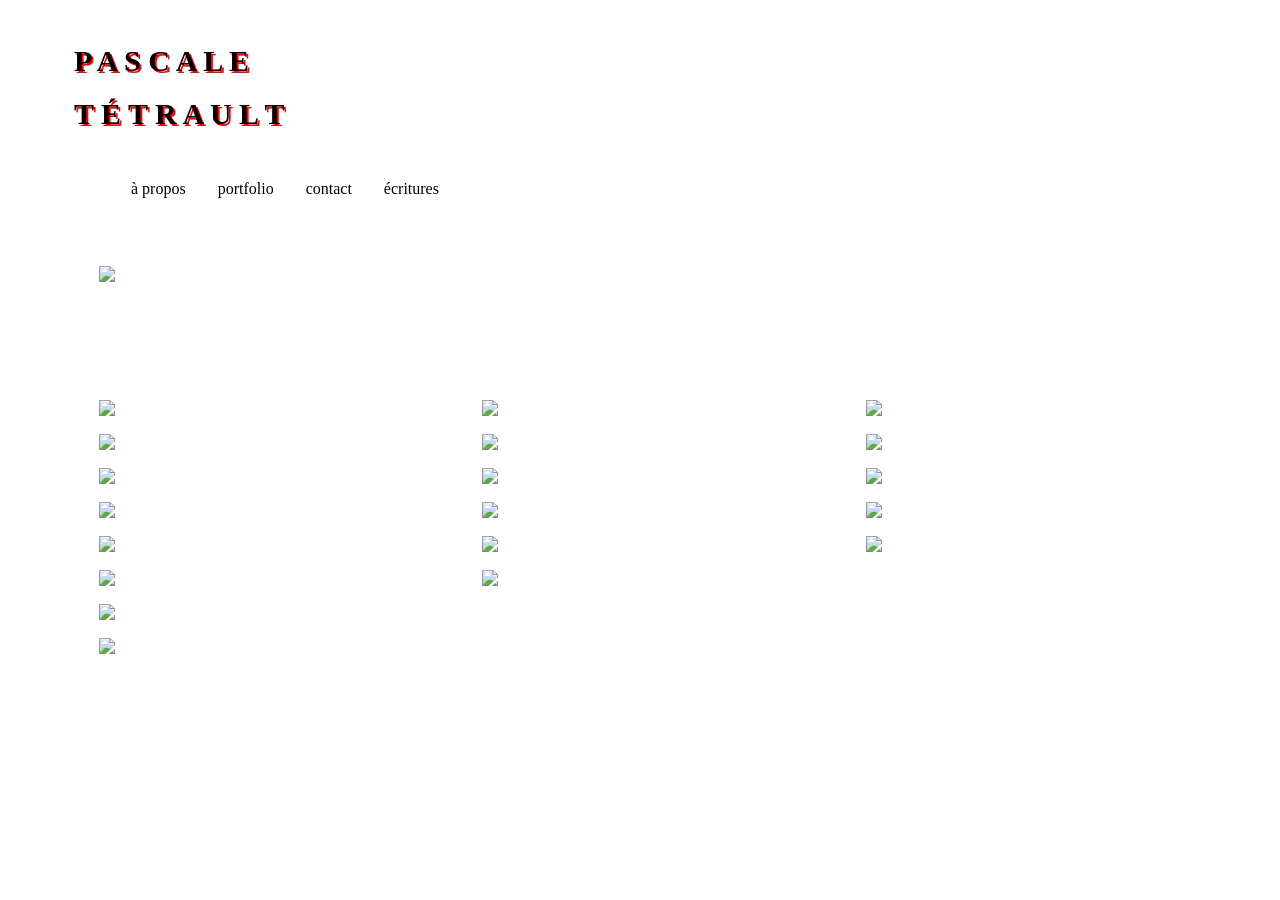
==== index.html @ 0c488554 "Add files via upload" ====
<!DOCTYPE html>
<html lang="en">

<style>
* {
  box-sizing: border-box;
}

body {
  margin: 0;
  font-family: Arial;
}

.header {
  text-align: center;
  padding: 32px;
}

.row {
  display: -ms-flexbox; /* IE10 */
  display: flex;
  -ms-flex-wrap: wrap; /* IE10 */
  flex-wrap: wrap;
  padding: 0 4px;
}

/* Create four equal columns that sits next to each other */
.column {
  -ms-flex: 33%; /* IE10 */
  flex: 33%;
  max-width: 33%;
  padding: 0 40px;
}

.column img {
  margin-top: 8px;
  vertical-align: middle;
  width: 100%;
}
.hide {
  display: none;
}

.myDIV:hover + .hide {
  display: block;
  color: black;
}

/* Responsive layout - makes a two column-layout instead of four columns */
@media screen and (max-width: 800px) {
  .column {
    -ms-flex: 50%;
    flex: 50%;
    max-width: 50%;
  }
}

/* Responsive layout - makes the two columns stack on top of each other instead of next to each other */
@media screen and (max-width: 600px) {
  .column {
    -ms-flex: 100%;
    flex: 100%;
    max-width: 100%;
  }
}


</style>


<!-- <body> -->
  <head>
    <meta charset="utf-8"/>

    <title> Pascale T | Portfolio </title>

    <!-- Latest compiled and minified CSS -->
    <link rel="stylesheet" href="css/bootstrap.min.css">
    <link rel="stylesheet" href="css/bootstrap-theme.min.css">
    <link rel="stylesheet" href="stylesheets/style.css">
    <link type="text/css" rel="stylesheet" href="magicscroll/magicscroll.css"/>
    <script type="text/javascript" src="magicscroll/magicscroll.js"></script>

    <link href="https://fonts.googleapis.com/css?family=Open+Sans" rel="stylesheets">
    <script src="https://ajax.aspnetcdn.com/ajax/jQuery/jquery-3.2.1.min.js"></script>
   <link href='https://fonts.googleapis.com/css?family=Alegreya' rel='stylesheets'>

    <script src="p5.js"></script>
    <script src="p5.min.js"></script>
    <script src="coucou.js"></script>



    <script src="js/jquery.min.js"></script>
<!-- Latest compiled and minified JavaScript -->
    <script src="/js/bootstrap.min.js"></script>
    <script src="script.js"></script>



  </head>


  <div class="container">
    <div class="row">
      <div class="nom col-lg-12 "id = "titre">
        <p>P A S C A L E </p>
        <p>T É T R A U L T</p>
      </div>
    </div>
    <div class="row">
      <ul>
        <div class="topnav-centered" id="navbar">
          <li><a href="ecritures.html"> écritures </a></li>
          <li><a href="contact.html"> contact </a></li>
          <li><a href="p_de_pertes.html"> portfolio </a></li>
          <li><a href="apropos.html"> à propos</a></li>
          <img src="contenu/main_1.png" id="bordures_1">
        </div>
      </ul>
    </div>


    <div class="row">
      <div class="column">


        <p><class="myDIV"><a href="p_de_pertes.html" "target=_blank"><img src="contenu/main/im1.jpg" style="width:100%"></a></p>

        <p><a href="p_de_pertes.html" "target=_blank"><img src="contenu/main/im2.jpg" style="width:100%"></a></p>
        <p><a href="p_regarder_dehors.html" "target=_blank"><img src="contenu/2025/o11_regarder_dehors.jpg" style="width:100%"></a></p>
        <p><a href="p_marcel.html" "target=_blank"><img src="contenu/main/MARCEL_2.png" style="width:100%"></a></p>
        <p><a href="p_marcel.html" "target=_blank"><img src="contenu/2025/arret_4_1.jpg" style="width:100%"></a></p>
        <p><a href="p_marcel.html" "target=_blank"><img src="contenu/2025/arret_1_1.jpg" style="width:100%"></a></p>
        <p><a href="p_marcel.html" "target=_blank"><img src="contenu/2025/arret_2_1.jpg" style="width:100%"></a></p>
        <p><a href="p_ode.html" "target=_blank"><img src="contenu/main/ode_.png" style="width:100%"></a></p>


      </div>

      <div class="column">
        <p><a href="p_de_pertes.html" "target=_blank"><img src="contenu/main/im5.jpg" style="width:100%"></a></p>
        <p><a href="p_marcel.html" "target=_blank"><img src="contenu/2025/poeme_1.jpg" style="width:100%"></a></p>
        <p><a href="p_regarder_dehors.html" "target=_blank"><img src="contenu/2025/o13_regarder_dehors.jpeg" style="width:100%"></a></p>
        <p><a href="p_regarder_dehors.html" "target=_blank"><img src="contenu/2025/o14_regarder_dehors.jpeg" style="width:100%"></a></p>
        <p><a href="p_regarder_dehors.html" "target=_blank"><img src="contenu/2025/o12_regarder_dehors.jpeg" style="width:100%"></a></p>
        <p><a href="p_tourner_les_pages.html" "target=_blank"><img src="contenu/main/tourner.jpg" style="width:100%"></a></p>
        <!-- <p><a href="" "target=_blank"><img src="contenu/2025/03_une_traversee.png" style="width:100%"></a></p> -->

      </div>


      <div class="column">

        <p><a href="p_marcel.html"><img src="contenu/2025/poeme_4.jpg" style="width:100%"></a></p>
        <p><a href="p_de_pertes.html" "target=_blank"><img src="contenu/main/im6.jpg" style="width:100%"></a></p>
        <p><a href="p_marcel.html" "target=_blank"><img src="contenu/2025/marcel_d2.jpg" style="width:100%"></a></p>
        <p><a href="p_restes.html" "target=_blank"><img src="contenu/2025/reste.png" style="width:100%"></a></p>
        <p><a href="p_marcel.html" "target=_blank"><img src="contenu/2025/vickers.png" style="width:80%" class="center"></a></p>

      </div>
    </div>
  </div>





  <!-- <img src="contenu/Pascale-4818.jpg" id="image_main" alt="De pertes et d'oublis"> -->

<!-- OPTIONS DE MENU  -->
  </head>
<!-- </body> -->

</html>
---- stylesheets/style.css ----
/* TITRE ET SOUS-TITRES */

#titre{

font-family: 'Alegreya';
style: medium italic;
font-size: 30px;
padding-top: 40px;
padding-bottom: 20px;
font-weight: 600;
color:black;
text-shadow: 2px 2px red

}

#titre_ap{

  font-family: 'Alegreya';
  style: medium italic;
  font-size: 30px;
  padding-top: 40px;
  padding-bottom: 15px;
  font-weight: 600;
  color:black;
  /*text-shadow: 2px 2px red*/

}

#titre_ec{

  font-family: 'Alegreya';
  style: medium italic;
  font-size: 30px;
  padding-top: 40px;
  padding-bottom: 15px;
  font-weight: 600;
  color:black;
  /*text-shadow: 2px 2px red*/

}



#titre_p{

  font-family: 'Alegreya';
  style: medium italic;
  font-size: 30px;
  padding-top: 40px;
  padding-bottom: 15px;
  font-weight: 600;
  color:black;
  /*text-shadow: 2px 2px red*/
}


#titre_co{

  font-family: 'Alegreya';
  style: medium italic;
  font-size: 30px;
  padding-top: 40px;
  padding-bottom: 15px;
  font-weight: 600;
  color:yellow;
  text-color = black;
  text-shadow: 2px 2px red



}

#description{

  font-family: 'Charter';
  font-style: italic;
  font-size: 15px;
    /* padding-top: 40px; */
  padding-bottom: 15px;
  font-weight: 250;
  /* color:red; */


}

#description_2{

  font-family: 'Charter';
  font-style: italic;
  font-size: 20px;
    /* padding-top: 40px; */
  padding-bottom: 15px;
  font-weight: 250;
  color:black;


}




#sous-titre{

  font-family: 'Alegreya';
  style: medium italic;
  font-size: 20px;
  padding-top: 10px;
  padding-bottom: 15px;
  font-weight: 600;
  color:black;

}

#navbar{
  /* font-family: 'Ubuntu', sans-serif; */

  font-family: "frutiger_lt_std65_bold";
  font-size: 16px;
  text-decoration: none;
  list-style-type: none !important;
     /* background-color: #CC3333; */
}

#navbar2{
  /* font-family: 'Ubuntu', sans-serif; */

  font-family: "frutiger_lt_std65_bold";
  font-size: 12px;
  text-decoration: none;
  list-style-type: none !important;
  /* padding-right: 0 !important; */

     /* background-color: #CC3333; */
}
/*
.nom {
  padding-left: 0 !important;
  padding-right: 0 !important;
} */


#navbar2 a {
  color: black !important;
  text-align: right;
}

#navbar2 a:hover {
  background-color: black;
  color: white !important;
}


#CV{

  padding-top: 20px;
  color:gray;
  font-family: "Charter";
  text-align: left;

}

#poemes{

  font-family: "Charter";
  text-align: left;
  color:red;


}

#lien_vimeo{

  font-family: "Charter";
  font-style: italic;

  text-align: left;
  color:red;
  padding-bottom: 20px;
  font-size: 15px;




}

h1 {

  font-family: "frutiger_lt_std47LtCn";
  font-size: 15px;
  text-align: justify;
  line-height: 2;
}


/*  IMAGES  */

#image_main{

  max-width:70%;
  object-fit: scale-down;
  display:  block;
  margin-left: auto;
  margin-right: auto;

  /* position: relative; */

}


#display{

  max-width:50%;
  /* object-fit: scale-down;
  display:  block;
  margin-left: auto;
  margin-right: auto; */

  /* position: relative; */

}




#bordures{

  max-width:100%;
  object-fit: scale-down;
  display:  block;
  margin-left: auto;
  margin-right: auto;
  /* padding-top: 2000px; */

  /* position: relative; */

}
#bordures_1{

  max-width:100%;
  object-fit: scale-down;
  display:  block;
  margin-left: auto;
  margin-right: auto;
  padding-top: 100px;

  /* position: relative; */

}

#images_portfolio{

  max-width:100%;
  object-fit: scale-down;
  display:  block;
  margin-left: auto;
  margin-right: auto;
  padding-bottom: 20px;
  padding-left: 40px;

}





/* NAVIGATION DE COTÉ */



ul {
  color:black;
  list-style-type: none;
  background-color: none;
  padding-bottom: 100px;

}

ul:hover {
  text-decoration: none;
  color: black;

}

li {
  /* float: right; */
  vertical-align: right;
  float: right;
  text-decoration: none;
  text-decoration: none;


}

li a {
  display: block;
  color: black;
  text-align: right;
  padding: 12px 16px;
  text-decoration: none;

}

li a:hover {
  background-color: black;
  text-decoration: none;
  color: white;

}

/*! Generated by Font Squirrel (https://www.fontsquirrel.com) on August 25, 2022 */



@font-face {
    font-family: 'frutiger_lt_std47LtCn';
    src: url('frutigerltstd-lightcn-webfont.woff2') format('woff2'),
         url('frutigerltstd-lightcn-webfont.woff') format('woff');
    font-weight: normal;
    font-style: normal;

}




@font-face {
    font-family: 'frutiger_lt_std65_bold';
    src: url('frutigerltstd-bold-webfont.woff2') format('woff2'),
         url('frutigerltstd-bold-webfont.woff') format('woff');
    font-weight: normal;
    font-style: normal;

}




@font-face {
    font-family: 'frutiger_lt_std95_ultra_black';
    src: url('frutigerltstd-ultrablack-webfont.woff2') format('woff2'),
         url('frutigerltstd-ultrablack-webfont.woff') format('woff');
    font-weight: normal;
    font-style: normal;

}




@font-face {
    font-family: 'frutiger_lt_std57_condensed';
    src: url('frutigerltstd-cn-webfont.woff2') format('woff2'),
         url('frutigerltstd-cn-webfont.woff') format('woff');
    font-weight: normal;
    font-style: normal;

}


{box-sizing: border-box}
body {font-family: Verdana, sans-serif; margin:0}
.mySlides {display: none}
img {vertical-align: middle;}

/* Slideshow container */
.slideshow-container {
  max-width: 1000px;
  position: relative;
  margin: auto;
}

/* Next & previous buttons */
.prev, .next {
  cursor: pointer;
  position: absolute;
  top: 50%;
  width: auto;
  padding: 16px;
  margin-top: -22px;
  color: white;
  font-weight: bold;
  font-size: 18px;
  transition: 0.6s ease;
  border-radius: 0 3px 3px 0;
  user-select: none;
}

/* Position the "next button" to the right */
.next {
  right: 0;
  border-radius: 3px 0 0 3px;
}

/* On hover, add a black background color with a little bit see-through */
.prev:hover, .next:hover {
  background-color: rgba(0,0,0,0.8);
}

/* Caption text */
.text {
  color: #f2f2f2;
  font-size: 15px;
  padding: 8px 12px;
  position: absolute;
  bottom: 8px;
  width: 100%;
  text-align: center;
}

/* Number text (1/3 etc) */
.numbertext {
  color: #f2f2f2;
  font-size: 12px;
  padding: 8px 12px;
  position: absolute;
  top: 0;
}

div.c {
  text-align: right;
}

/* The dots/bullets/indicators */
.dot {
  cursor: pointer;
  height: 15px;
  width: 15px;
  margin: 0 2px;
  background-color: #bbb;
  border-radius: 50%;
  display: inline-block;
  transition: background-color 0.6s ease;
}

.active, .dot:hover {
  background-color: #717171;
}

/* Fading animation */
.fade {
  animation-name: fade;
  animation-duration: 1.5s;
}

@keyframes fade {
  from {opacity: .4}
  to {opacity: 1}
}

/* On smaller screens, decrease text size */
@media only screen and (max-width: 300px) {
  .prev, .next,.text {font-size: 11px}
}
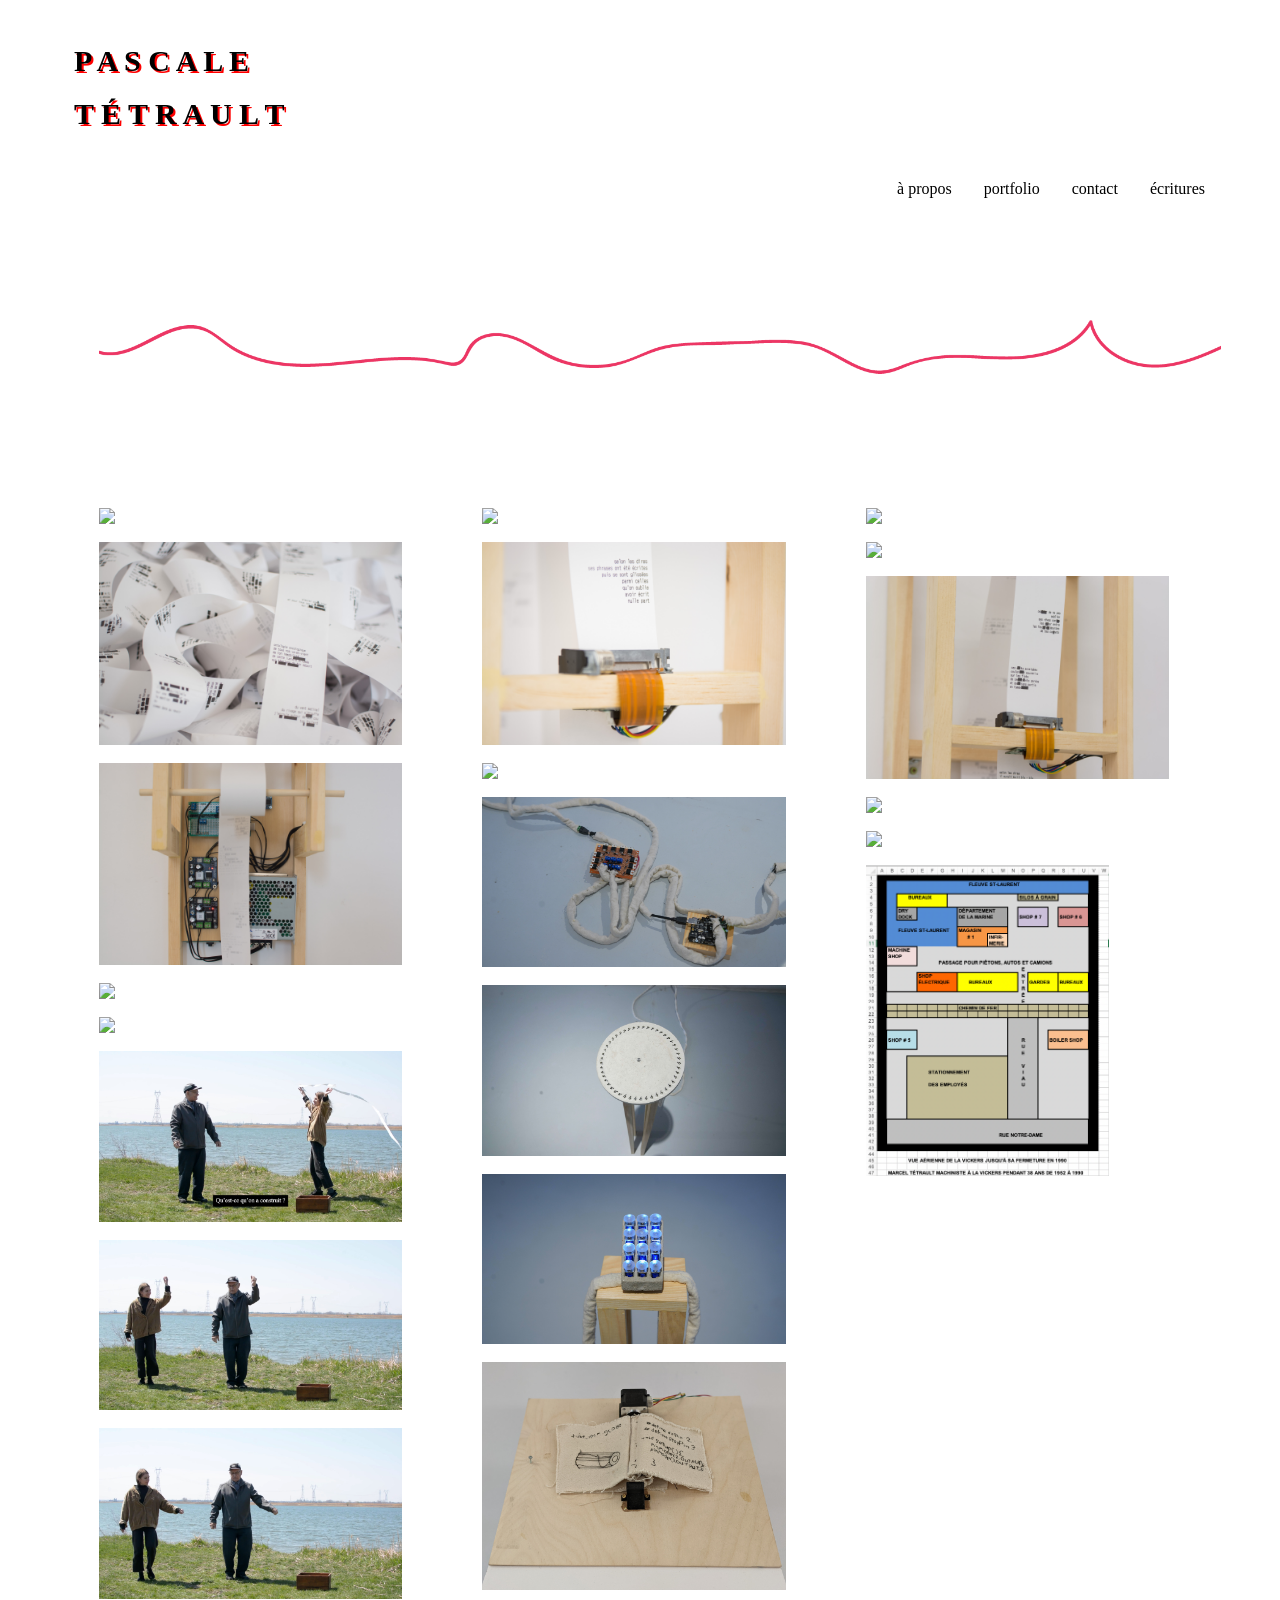
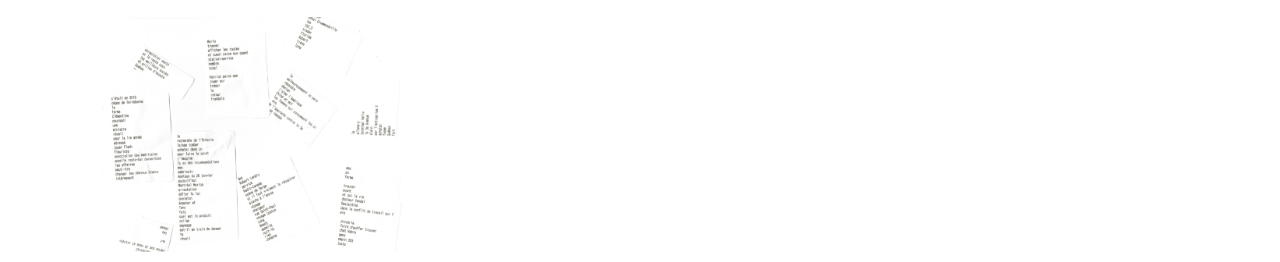
==== commit 6729e0a4: "Add files via upload" ====
--- a/index.html
+++ b/index.html
@@ -72,7 +72,7 @@
   <head>
     <meta charset="utf-8"/>
 
-    <title> Pascale T | Portfolio </title>
+    <title> pascale tetrault </title>
 
     <!-- Latest compiled and minified CSS -->
     <link rel="stylesheet" href="css/bootstrap.min.css">
@@ -124,9 +124,8 @@
     <div class="row">
       <div class="column">
 
-
+        <p><a href="p_8x8.html" "target=_blank"><img src="contenu/2025/8x8_1.jpg" style="width:100%"></a></p>
         <p><class="myDIV"><a href="p_de_pertes.html" "target=_blank"><img src="contenu/main/im1.jpg" style="width:100%"></a></p>
-
         <p><a href="p_de_pertes.html" "target=_blank"><img src="contenu/main/im2.jpg" style="width:100%"></a></p>
         <p><a href="p_regarder_dehors.html" "target=_blank"><img src="contenu/2025/o11_regarder_dehors.jpg" style="width:100%"></a></p>
         <p><a href="p_marcel.html" "target=_blank"><img src="contenu/main/MARCEL_2.png" style="width:100%"></a></p>
@@ -139,6 +138,9 @@
       </div>
 
       <div class="column">
+        <p><a href="p_marcel.html"><img src="contenu/2025/poeme_4.jpg" style="width:100%"></a></p>
+
+
         <p><a href="p_de_pertes.html" "target=_blank"><img src="contenu/main/im5.jpg" style="width:100%"></a></p>
         <p><a href="p_marcel.html" "target=_blank"><img src="contenu/2025/poeme_1.jpg" style="width:100%"></a></p>
         <p><a href="p_regarder_dehors.html" "target=_blank"><img src="contenu/2025/o13_regarder_dehors.jpeg" style="width:100%"></a></p>
@@ -151,11 +153,13 @@
 
 
       <div class="column">
+        <p><a href="p_8x8.html" "target=_blank"><img src="contenu/2025/8x8_2.jpg" style="width:100%"></a></p>
+
 
         <p><a href="p_marcel.html"><img src="contenu/2025/poeme_4.jpg" style="width:100%"></a></p>
         <p><a href="p_de_pertes.html" "target=_blank"><img src="contenu/main/im6.jpg" style="width:100%"></a></p>
         <p><a href="p_marcel.html" "target=_blank"><img src="contenu/2025/marcel_d2.jpg" style="width:100%"></a></p>
-        <p><a href="p_restes.html" "target=_blank"><img src="contenu/2025/reste.png" style="width:100%"></a></p>
+        <p><a href="p_reste.html" "target=_blank"><img src="contenu/2025/reste.png" style="width:100%"></a></p>
         <p><a href="p_marcel.html" "target=_blank"><img src="contenu/2025/vickers.png" style="width:80%" class="center"></a></p>
 
       </div>
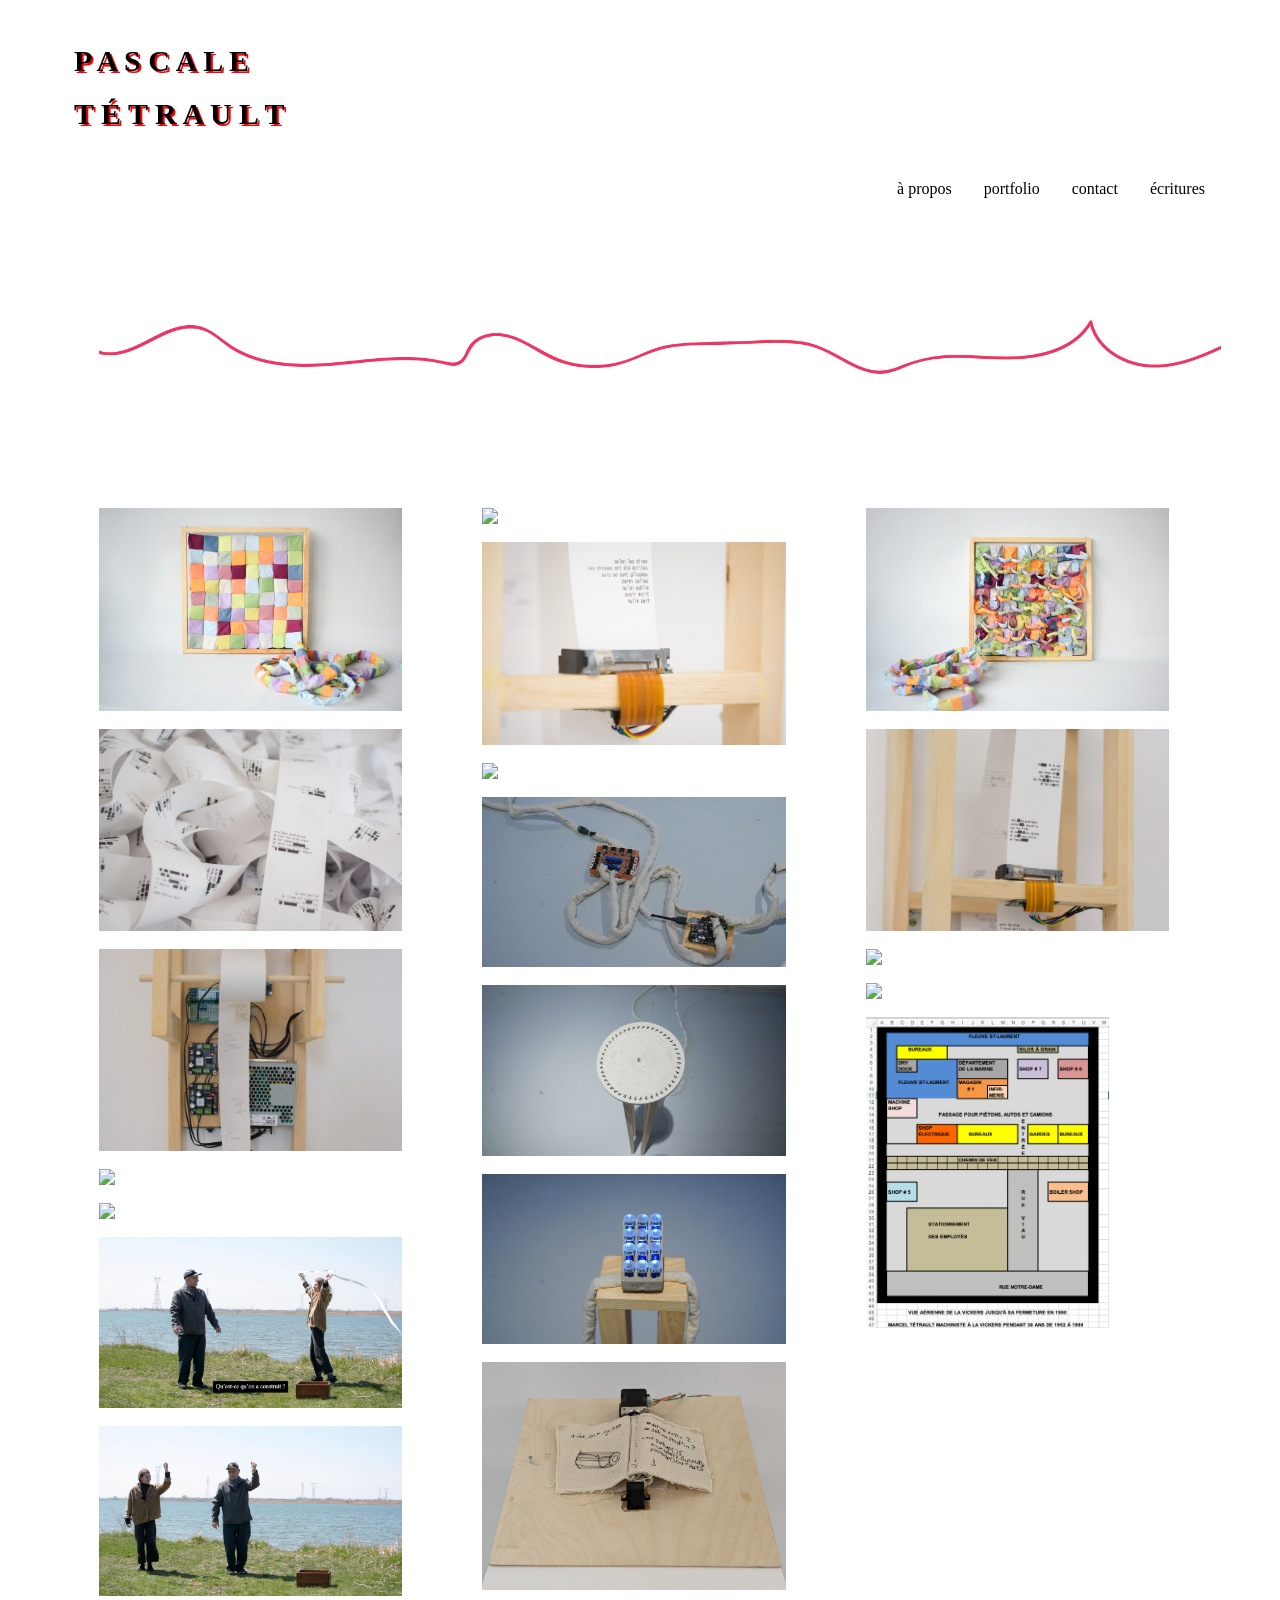
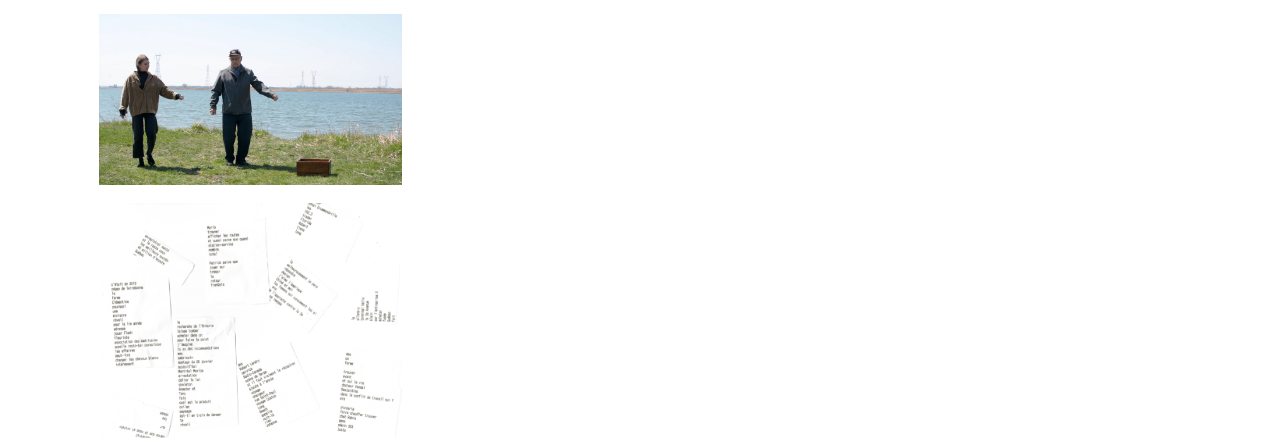
==== commit 2225d7f4: "Add files via upload" ====
--- a/index.html
+++ b/index.html
@@ -156,7 +156,7 @@
         <p><a href="p_8x8.html" "target=_blank"><img src="contenu/2025/8x8_2.jpg" style="width:100%"></a></p>
 
 
-        <p><a href="p_marcel.html"><img src="contenu/2025/poeme_4.jpg" style="width:100%"></a></p>
+        <!-- <p><a href="p_marcel.html"><img src="contenu/2025/poeme_4.jpg" style="width:100%"></a></p> -->
         <p><a href="p_de_pertes.html" "target=_blank"><img src="contenu/main/im6.jpg" style="width:100%"></a></p>
         <p><a href="p_marcel.html" "target=_blank"><img src="contenu/2025/marcel_d2.jpg" style="width:100%"></a></p>
         <p><a href="p_reste.html" "target=_blank"><img src="contenu/2025/reste.png" style="width:100%"></a></p>
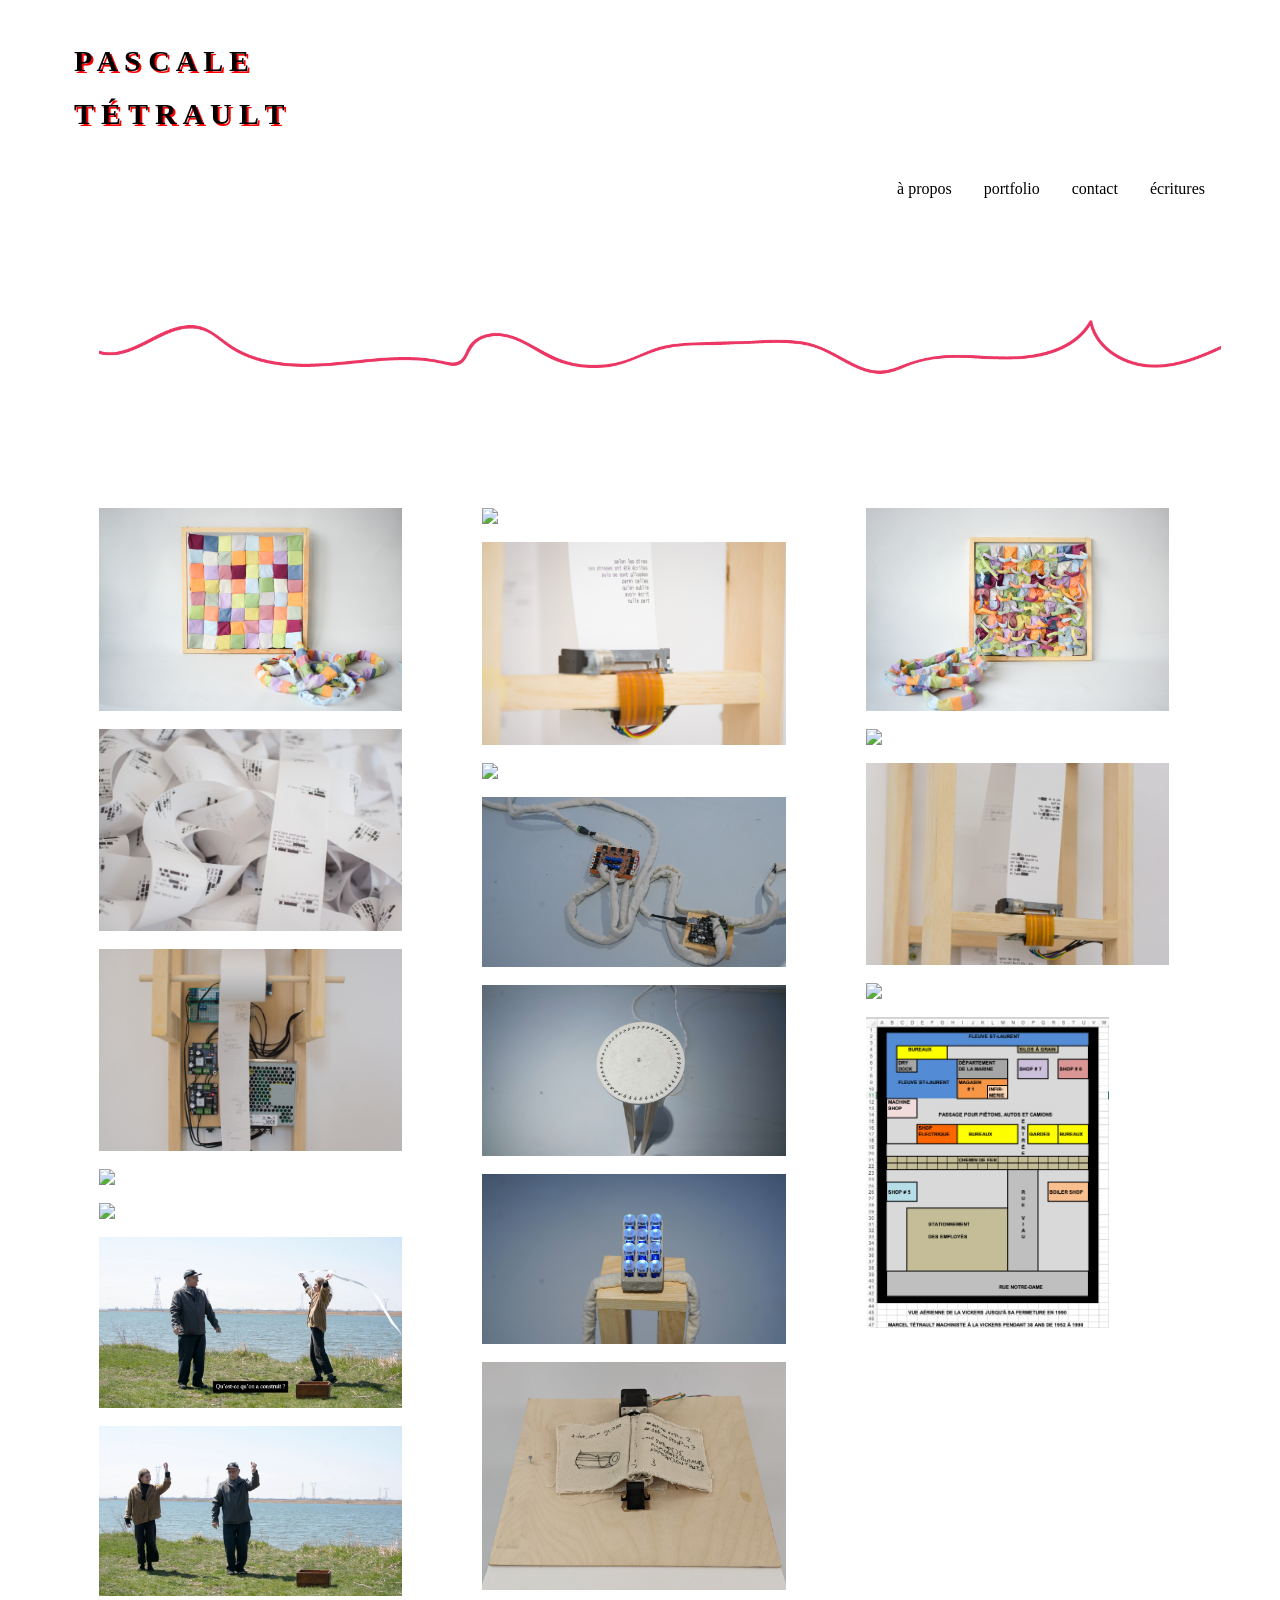
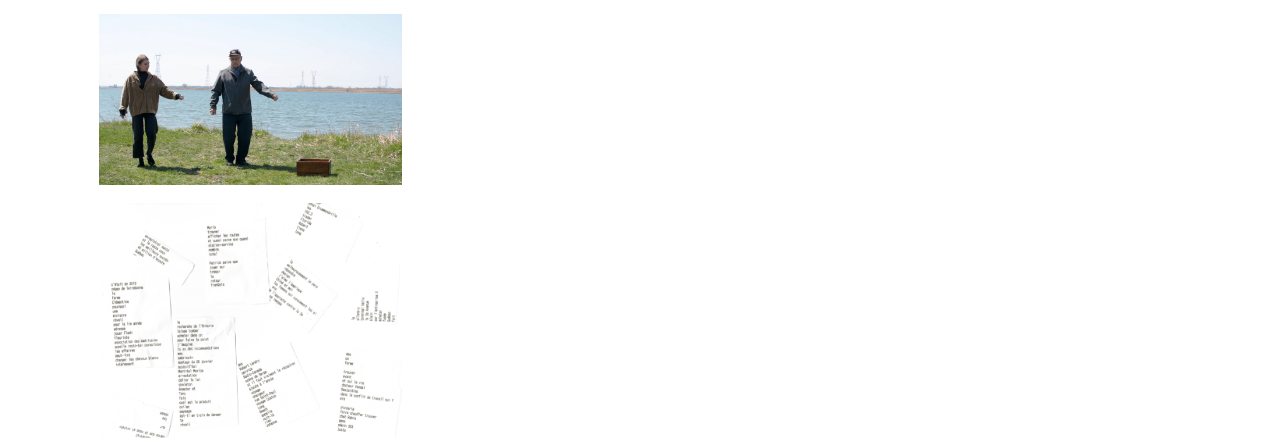
==== commit 76f3c2b9: "Add files via upload" ====
--- a/index.html
+++ b/index.html
@@ -157,8 +157,9 @@
 
 
         <!-- <p><a href="p_marcel.html"><img src="contenu/2025/poeme_4.jpg" style="width:100%"></a></p> -->
+        <p><a href="p_marcel.html" "target=_blank"><img src="contenu/2025/marcel_d2.jpg" style="width:100%"></a></p>
         <p><a href="p_de_pertes.html" "target=_blank"><img src="contenu/main/im6.jpg" style="width:100%"></a></p>
-        <p><a href="p_marcel.html" "target=_blank"><img src="contenu/2025/marcel_d2.jpg" style="width:100%"></a></p>
+
         <p><a href="p_reste.html" "target=_blank"><img src="contenu/2025/reste.png" style="width:100%"></a></p>
         <p><a href="p_marcel.html" "target=_blank"><img src="contenu/2025/vickers.png" style="width:80%" class="center"></a></p>
 
